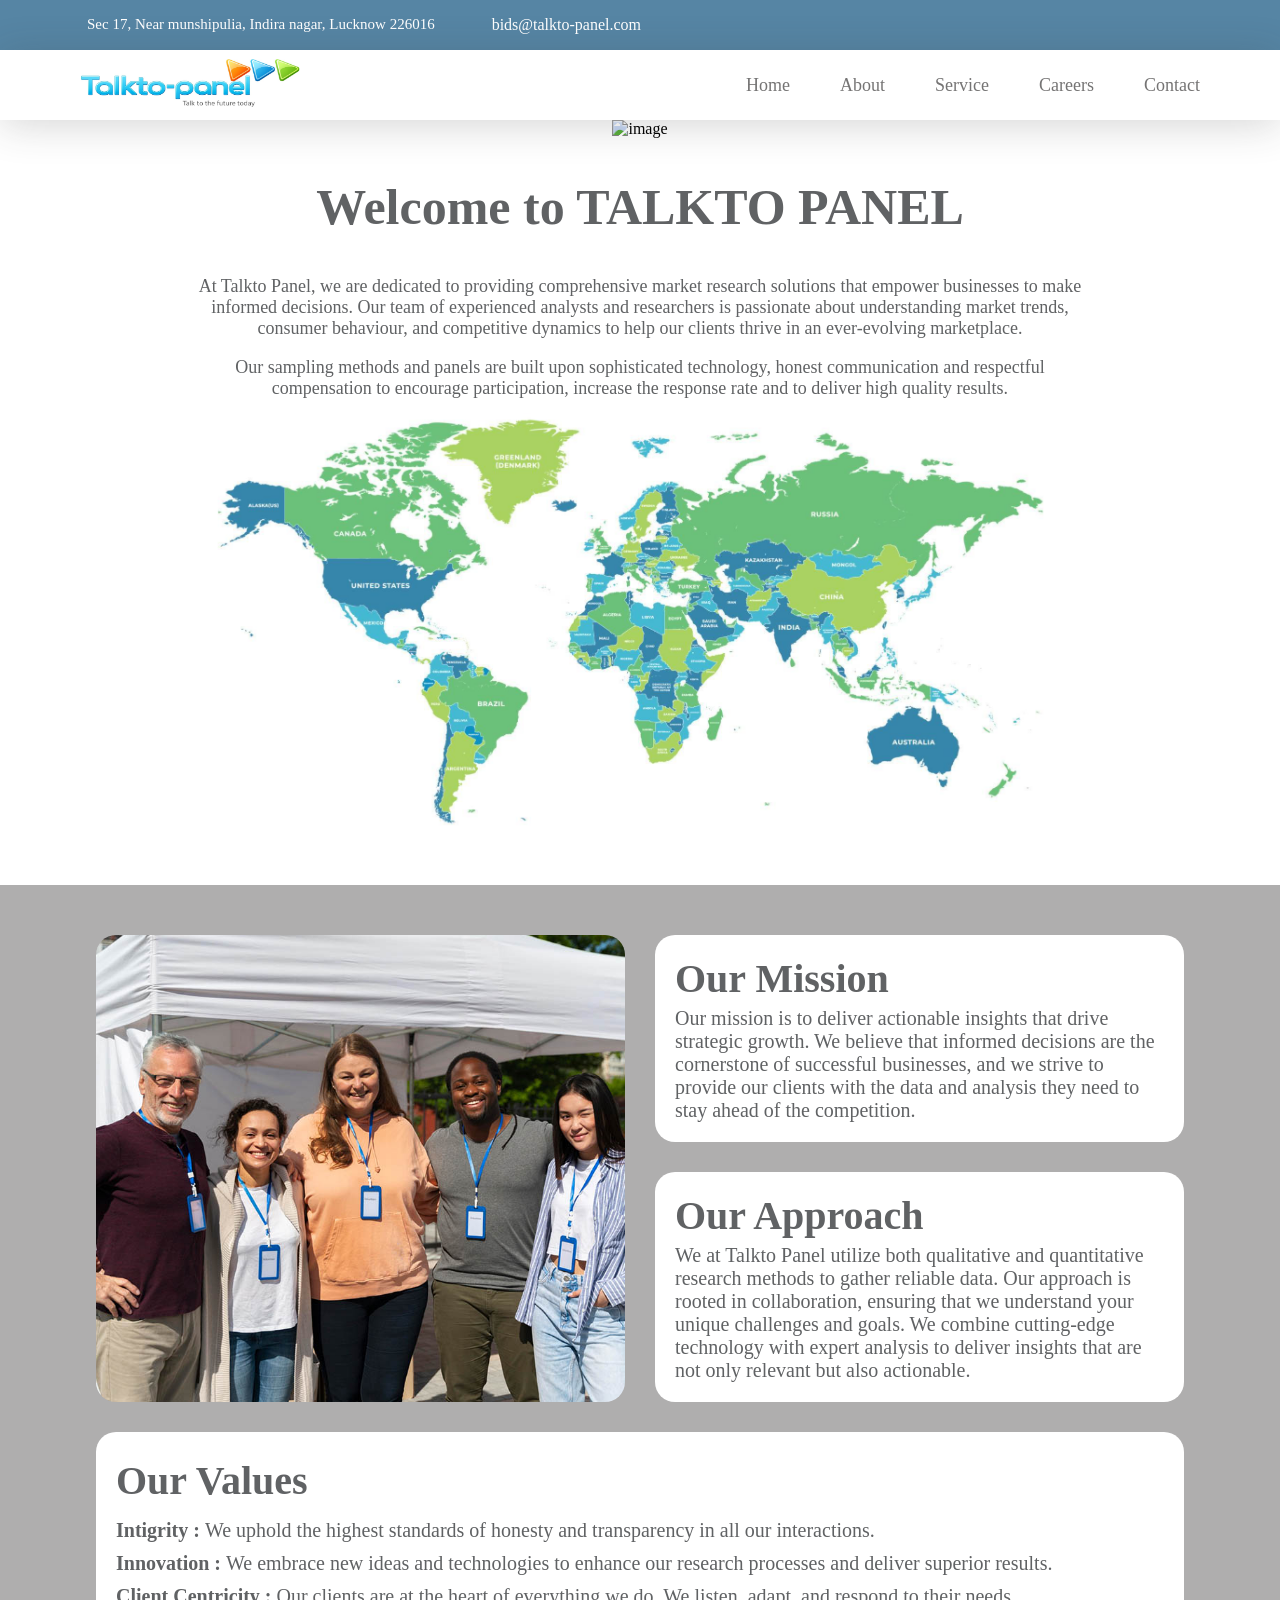
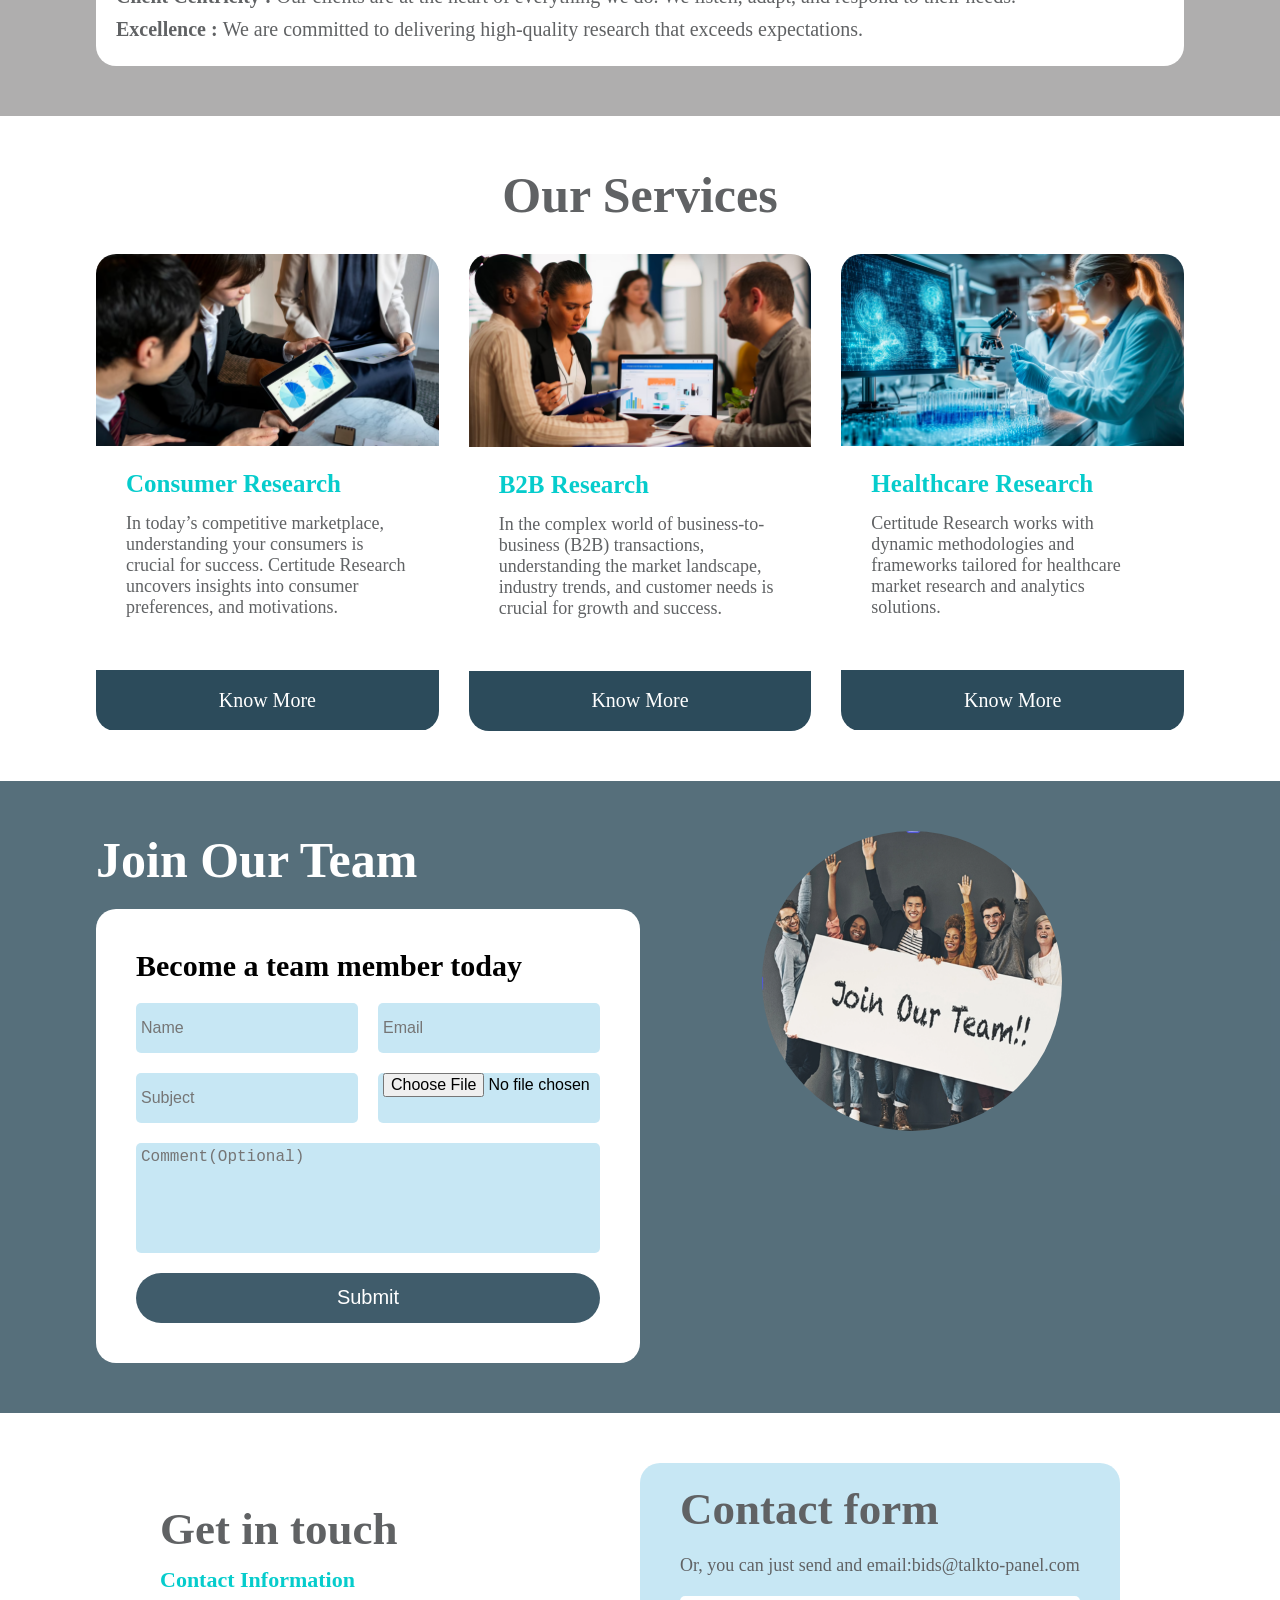
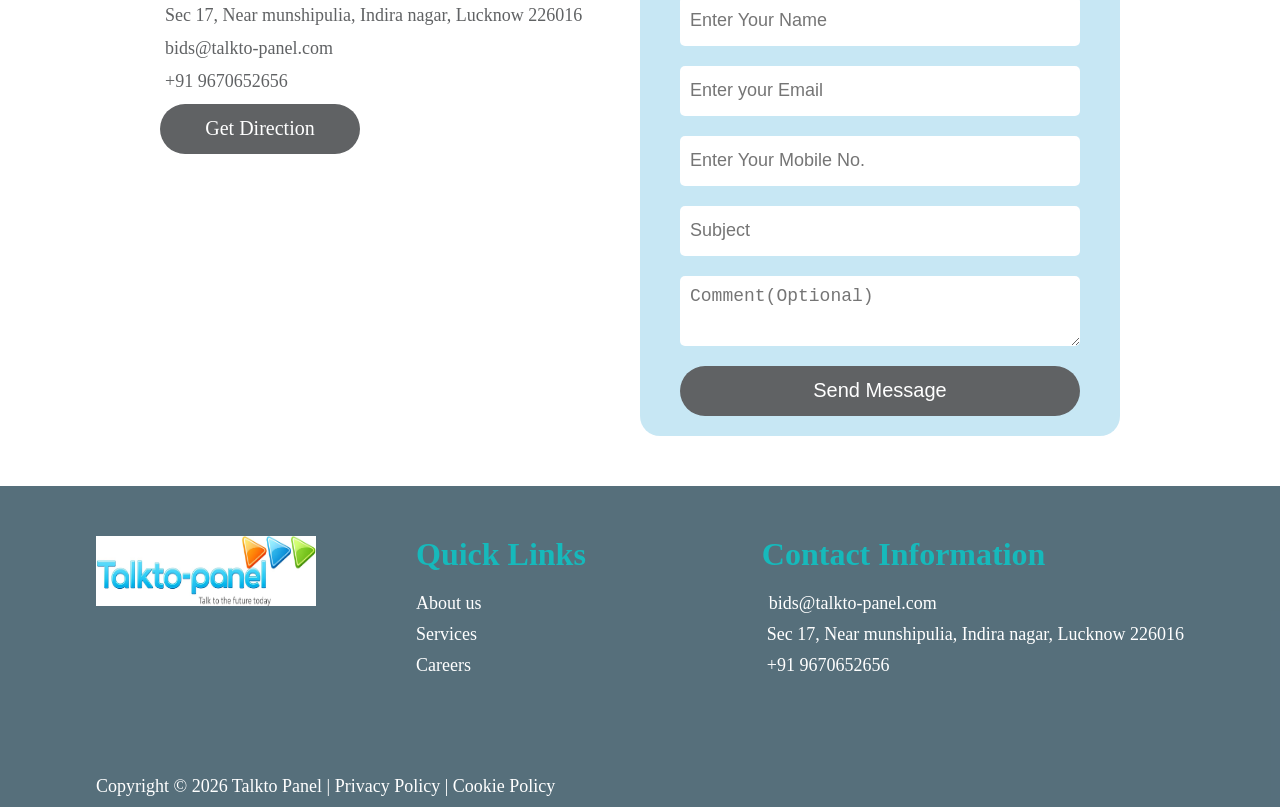
==== index.html @ fb5610f5 "add all files and folders" ====
<!DOCTYPE html>
<html lang="en">
<head>
    <meta charset="UTF-8">
    <meta name="viewport" content="width=device-width, initial-scale=1.0">
    <title>Talkto Panel</title>
    <link rel="icon" type="png" href="logo/title-logo.png">
    <link rel="stylesheet" href="style.css">
</head>
<body>
    <!-- header section -->
    <header>
        <div class="row">
            <div class="details">
                <div class="location">
                    <a href="#" class="icon"><ion-icon name="location-outline"></ion-icon></a>
                    <p>Sec 17, Near munshipulia, Indira nagar, Lucknow 226016</p>
                </div>

                <div class="email">
                    <a href="mailto:bids@talkto-panel.com" class="icon"><ion-icon name="mail-outline"></ion-icon></a>
                    <p><a href="mailto:bids@talkto-panel.com">bids@talkto-panel.com</a></p>
                </div>
            </div>
            
            <div class="social-media-links">
                <!-- <a href="#" class="linkdin">
                    <img src="logo/linkedIn-icon.png" target="_blank" alt="linkdin">
                </a>

                <a href="#" class="instagram">
                    <img src="logo/instagram-icon.png" target="_blank" alt="instagram">
                </a>

                <a href="#" class="twitter">
                    <img src="" alt="">
                </a>

                <a href="#" class="facebook">
                    <img src="" alt="">
                </a> -->
            </div>
        </div>
    </header>

    <!-- navbar section -->
    <nav>
        <div id="navbar">
            <div id="navbar-logo">
                <img src="logo/talkto-panel-logo.png" alt="Talkto Panel">
                <span id="navbar-open-icon" onclick="openSidebar()"><ion-icon name="menu-outline"></ion-icon></span>
                <span id="navbar-close-icon" onclick="closeSidebar()"><ion-icon name="close-outline"></ion-icon></span>
            </div>

            <div id="navbar-buttons">
                <ul id="all-buttons">
                    <li><a href="#" onclick="goToSection(event, 'section1', 'home')">Home</a></li>
                    <li><a href="#" onclick="goToSection(event, 'section2', 'about')">About</a></li>
                    <li><a href="#" onclick="goToSection(event, 'section3', 'services')"">Service</a></li>
                    <li><a href="#" onclick="goToSection(event, 'section4', 'careers')">Careers</a></li>
                    <li><a href="#" onclick="goToSection(event, 'section5', 'contact')">Contact</a></li>
                </ul>
            </div>
        </div>
    </nav>

    <main>
        <section id="section1">
            <div id="home-image">
                <img src="images/home-image.png" alt="image">
            </div>

            <div id="container">
                <div id="home-details">
                    <h1>Welcome to TALKTO PANEL</h1>
                    <p>
                        At Talkto Panel, we are dedicated to providing comprehensive market research solutions that empower businesses to make 
                        informed decisions. Our team of experienced analysts and researchers is passionate about understanding market trends, consumer 
                        behaviour, and competitive dynamics to help our clients thrive in an ever-evolving marketplace.
                    </p>
                    <br>
                    <p>
                        Our sampling methods and panels are built upon sophisticated technology, honest communication and respectful compensation to 
                        encourage participation, increase the response rate and to deliver high quality results.
                    </p>
                </div>

                <div id="home-map">
                    <img src="images/map-image.png" alt="map" style="width: 100%">
                </div>
            </div>
        </section>

        <section id="section2">
            <div id="about">
                <div id="container">
                    <div id="image-box">
                        <img src="images/about-image.png" alt="image" style="width: 100%;">
                    </div>
                    
                    <div id="sub-container">
                        <div id="our-mission">
                            <h1>Our Mission</h1>
                            <p>
                                Our mission is to deliver actionable insights that drive strategic growth. We believe that informed decisions 
                                are the cornerstone of successful businesses, and we strive to provide our clients with the data and analysis 
                                they need to stay ahead of the competition.
                            </p>
                        </div>
                           
                        <div id="our-approach">
                            <h1>Our Approach</h1>
                            <p>
                                We at Talkto Panel utilize both qualitative and quantitative research methods to gather reliable data. 
                                Our approach is rooted in collaboration, ensuring that we understand your unique challenges and goals. We 
                                combine cutting-edge technology with expert analysis to deliver insights that are not only relevant but 
                                also actionable.
                            </p>
                        </div>
                    </div>
                </div>

                <div id="our-values">
                    <h1>Our Values</h1>

                    <p><b>Intigrity : </b>We uphold the highest standards of honesty and transparency in all our interactions.</p>

                    <p><b>Innovation : </b>We embrace new ideas and technologies to enhance our research processes and deliver superior results.</p>

                    <p><b>Client Centricity : </b>Our clients are at the heart of everything we do. We listen, adapt, and respond to their needs.</p>

                    <p><b>Excellence : </b>We are committed to delivering high-quality research that exceeds expectations.</p>
                </div>
            </div>
        </section>

        <section id="section3">
            <div id="services">
                <h1>Our Services</h1>
                <div id="container">
                    <div id="sub-container">
                        <img src="images/consumer-research-image.png" alt="image">

                        <div id="details">
                            <h2>Consumer Research</h2>
                            <p>
                                In today’s competitive marketplace, understanding your consumers is crucial for success.
                                Certitude Research uncovers insights into consumer preferences, and motivations.
                            </p>
                        </div>

                        <a href="consumer-research/" id="know-more-button">Know More</a>
                    </div>

                    <div id="sub-container">
                        <img src="images/b2b-research-image.png" alt="image">

                        <div id="details">
                            <h2>B2B Research</h2>
                            <p>
                                In the complex world of business-to-business (B2B) transactions, understanding the market landscape, 
                                industry trends, and customer needs is crucial for growth and success.
                            </p>
                        </div>

                        <a href="b2b-research/" id="know-more-button">Know More</a>
                    </div>

                    <div id="sub-container">
                        <img src="images/healthcare-research-image.png" alt="image">

                        <div id="details">
                            <h2>Healthcare Research</h2>
                            <p>
                                Certitude Research works with dynamic methodologies and frameworks tailored 
                                for healthcare market research and analytics solutions.
                            </p>
                        </div>

                        <a href="healthcare-research/" id="know-more-button">Know More</a>
                    </div>
                </div>
            </div>
        </section>

        <section id="section4">
            <div id="container">
                <div id="career-form">
                    <h1>Join Our Team</h1>
                    <form action="https://api.web3forms.com/submit" method="post">
                        <h2>Become a team member today</h2>
                        <input type="hidden" name="access_key" value="f98e596a-7eab-4360-96f9-9d79db899c60">
                        <div id="input-box">
                            <input type="text" placeholder="Name" name="name" maxlength="25" required>
                            <input type="email" placeholder="Email" name="email" required>
                        </div>
                        <div id="input-box">
                            <input type="text" placeholder="Subject" name="Subject" required>
                            <input type="file" placeholder="Upload Your CV" name="CV" required>
                        </div>
                        <textarea name="Comment" id="Comment" placeholder="Comment(Optional)" maxlength="400"></textarea>

                        <button id="career-submit-btn" type="submit">
                            Submit
                        </button>
                    </form>
                </div>

                <div id="career-image">
                    <img src="images/join-our-team-image.png" alt="Join Our Team">
                </div>
            </div>
        </section>

        <section id="section5">
            <div id="container">
                <div id="contact-details">
                    <h1>Get in touch</h1>
                    <h2>Contact Information</h2>

                    <div class="location">
                        <a href="#" class="icon"><ion-icon name="location-outline"></ion-icon></a>
                        <p>Sec 17, Near munshipulia, Indira nagar, Lucknow 226016</p>
                    </div>

                    <div class="email">
                        <a href="mailto:bids@talkto-panel.com" class="icon"><ion-icon name="mail-outline"></ion-icon></a>
                        <p><a href="mailto:bids@talkto-panel.com">bids@talkto-panel.com</a></p>
                    </div>

                    <div class="phone">
                        <a href=""><ion-icon name="call-outline"></ion-icon></a>
                        <p>+91 9670652656</p>
                    </div>

                    <div id="contact-details-btn">
                        <a href="#" onclick="goToSection(event, 'section1', 'home')">Get Direction</a>
                    </div>
                </div>

                <div id="contact-form">
                    <form action="https://api.web3forms.com/submit" method="post">
                        <h1>Contact form</h1>
                        <p>Or, you can just send and email:bids@talkto-panel.com</p>
                        <input type="hidden" name="access_key" value="5102b8db-2193-48bc-b3b5-5d798790c7b1">
                        <input type="text" placeholder="Enter Your Name" name="Name" max="25" required>
                        <input type="email" placeholder="Enter your Email" name="Email" required>
                        <input type="tel" placeholder="Enter Your Mobile No." name="Phone No." minlength="10" maxlength="10" required>
                        <input type="text" placeholder="Subject" name="Subject" max="40" required>
                        <textarea name="Comment" id="#comment" placeholder="Comment(Optional)" maxlength="250"></textarea>
                        <button id="contact-form-btn" type="submit">
                            Send Message
                        </button>
                    </form>
                </div>
            </div>
        </section>
    </main>

    <footer>
        <div id="container">
            <div id="footer-details">
                <div id="logo-links">
                    <img src="logo/talkto-panel-logo.png" alt="Talkto Panel">

                    <div class="links">
                        <h1>Quick Links</h1>
                        <a href="#" onclick="goToSection(event, 'section2', 'about')">About us</a>
                        <a href="#" onclick="goToSection(event, 'section3', 'services')">Services</a>
                        <a href="#" onclick="goToSection(event, 'section4', 'careers')">Careers</a>
                    </div>
                </div>

                <div id="contact-info">
                    <h1>Contact Information</h1>

                    <div class="email">
                        <a href="mailto:bids@talkto-panel.com" class="icon"><ion-icon name="mail-outline"></ion-icon></a>
                        <p><a href="mailto:bids@talkto-panel.com">bids@talkto-panel.com</a></p>
                    </div>

                    <div class="location">
                        <a href="#" class="icon"><ion-icon name="location-outline"></ion-icon></a>
                        <p>Sec 17, Near munshipulia, Indira nagar, Lucknow 226016</p>
                    </div>

                    <div class="phone">
                        <a href="#"><ion-icon name="call-outline"></ion-icon></a>
                        <p>+91 9670652656</p>
                    </div>
                </div>
            </div>

            <div id="footer-bottom">
                <p>Copyright © 2026 Talkto Panel | Privacy Policy | Cookie Policy</p>
                
                <div class="social-media-links">
                    <!-- <a href="#" target="_blank" class="linkdin">
                        <img src="logo/linkedIn-icon.png" alt="linkdin">
                    </a>

                    <a href="#" target="_blank" class="instagram">
                        <img src="logo/instagram-icon.png" alt="instagram">
                    </a>

                    <a href="#" class="twitter">
                        <img src="" alt="">
                    </a>

                    <a href="#" class="facebook">
                        <img src="" alt="">
                    </a> -->
                </div>
            </div>
        </div>
    </footer>

    <script src="script.js"></script>
    <script type="module" src="https://unpkg.com/ionicons@7.1.0/dist/ionicons/ionicons.esm.js"></script>
    <script nomodule src="https://unpkg.com/ionicons@7.1.0/dist/ionicons/ionicons.js"></script>
</body>
</html>
---- style.css ----
*{
    padding: 0;
    margin: 0;
    text-decoration: none;
}

body{
    width: 100%;
    min-height: 100vh;
}

html{
    scroll-behavior: smooth;
}

/* header section -----------> */
header{
    width: 100%;
    background: rgb(86, 133, 164);
    color: white;
    font-size: 15px;
}

header .row{
    min-height: 50px;
    display: flex;
    flex-direction: row;
    align-items: center;
    justify-content: space-between;
    padding: 0px 80px;
}

header .row .details{
    display: flex;
    flex-direction: row;
    gap: 50px;
}

header .row .details .email a:hover{
    color: rgb(33, 23, 23);
    font-weight: 1000;
}

header .row .details .location, .email{
    display:flex;
    flex-direction: row;
    gap: 7px;
}

header .row .details .location a{
    color: white;
    display: flex;
    align-items: center;
    font-size: 16px;
}

header .row .details .email a{
    color: white;
    display: flex;
    align-items: center;
    font-size: 16px;
}


header .row .social-media-links{
    display:flex;
    flex-direction: row;
    gap: 10px;
}

header .row .social-media-links a img{
    width: 30px;
}

header .row .social-media-links a img:hover{
    width: 32px;
}

/* nav section ------------> */
nav{
    width: 100%;
    background: white;
    color: balck;
    font-size: 15px;
    position: sticky;
    top: 0px;
    box-shadow: 0px 5px 40px rgba(51, 51, 51, 0.2);
    z-index: 1000;
}

nav #navbar{
    height: 70px;
    display: flex;
    flex-direction: row;
    align-items: center;
    justify-content: space-between;
    padding: 0px 80px;
    overflow: hidden;
    transition: 0.4s ease;
}

nav #navbar #navbar-logo img{
    width: 220px;
}

nav #navbar #navbar-logo span{
    display: none;
}

nav #navbar-buttons #all-buttons{
    display: flex;
    flex-direction: row;
    list-style: none;
    gap: 50px;
}

nav #navbar-buttons #all-buttons li a{
    color: rgb(117, 116, 116);
    font-size: 18px;
    font-weight: 500;
}

nav #navbar-buttons #all-buttons li a:hover{
    color: rgb(46, 90, 119);
    font-weight: 1000;
}


/* home section ----------->  */
main #section1 #home-image img{
    width: 100%;
    height: 100vh;
    object-fit: cover;
}

main #section1 #container{
    width: 70%;
    margin: 40px 0;
}

main #section1{
    display: flex;
    flex-direction: column;
    align-items: center;
    justify-content: center;
    scroll-margin-top: 1000px;
}

main #section1 #container #home-details h1,
main #section1 #container #home-details p {
    text-align: center;
    color: rgba(96, 98, 100, 1);
}


main #section1 #container #home-details h1{
    font-size: 50px;
    padding-bottom: 40px;
}

main #section1 #container #home-details p{
    font-size: 18px;
}


/* about section --------------> */
main #section2{
    width: 100%;
    display: flex;
    align-items: center;
    justify-content: center;
    background: rgb(175, 174, 174);
    scroll-margin-top: 100px;
}

main #section2 #about{
    width: 85%;
    display:flex;
    flex-direction: column;
    gap: 30px;
    color: rgba(96, 98, 100, 1);
    margin: 50px 0px;
}

main #section2 #about #container{
    display: flex;
    flex-direction: row;
    width: 100%;
    gap: 30px;
    /* background: green; */
}

main #section2 #about #container #image-box{
    width: 50%;
}

main #section2 #about #container img{
    height: 100%;
    object-fit: cover;
    border-radius: 20px;
}

main #section2 #about #container #sub-container{
    width: 50%;
    display: flex;
    flex-direction: column;
    gap: 30px;
}

main #section2 #about #container #sub-container #our-mission,
main #section2 #about #container #sub-container #our-approach{
    background :white;
    height: 50%;
    border-radius: 20px;
    display: flex;
    flex-direction: column;
    justify-content: center;
    padding: 20px;
}

main #section2 #about #container #sub-container #our-mission h1,
main #section2 #about #container #sub-container #our-approach h1{
    font-size: 40px;
    padding-bottom: 5px;
}

main #section2 #about #container #sub-container #our-mission p,
main #section2 #about #container #sub-container #our-approach p{
    font-size: 20px;
}

main #section2 #about #our-values{
    background: white;
    border-radius: 20px;
    padding: 25px 20px;
    display:flex;
    flex-direction: column;
    gap: 10px;
}

main #section2 #about #our-values h1{
    font-size: 40px;
    padding-bottom: 5px;
}

main #section2 #about #our-values p{
    font-size: 20px;
}

/* service section ----------> */
main #section3{
    width: 100%;
    display: flex;
    align-items: center;
    color: rgba(96, 98, 100, 1);
    padding: 50px 0px;
    scroll-margin-top: 100px;
}

main #section3 #services{
    display: flex;
    flex-direction: column;
    align-items: center;
}

main #section3 #services h1{
    font-size: 50px;
    padding-bottom: 30px;
}

main #section3 #services #container{
    width: 85%;
    display: flex;
    flex-direction: row;
    gap: 30px;

}

main #section3 #services #container #sub-container img{
    width: 100%;
}

main #section3 #services #container #sub-container{
    min-height: 400px;
    border: none;
    border-radius: 20px;
    overflow: hidden;
}

main #section3 #services #container #sub-container #details{
    height: 200px;
    display: flex;
    flex-direction: column;
    padding: 20px 30px 0px 30px;
}

main #section3 #services #container #sub-container #details h2{
    color: rgb(6, 204, 204);
    font-size: 25px;
    padding-bottom: 15px;
}

main #section3 #services #container #sub-container #details p{
    font-size: 18px;
    font-weight: 300;
}

main #section3 #services #container #sub-container #know-more-button{
    background: rgb(44, 75, 91);
    height: 60px;
    display: flex;
    align-items: center;
    justify-content: center;
    color: white;
    font-size: 20px;
    font-weight: 400;
}

main #section3 #services #container #sub-container #know-more-button a{
    color: white;
    font-size: 20px;
    font-weight: 400;
}

main #section3 #services #container #sub-container #know-more-button:hover{
    background: rgb(6, 204, 204);
}

main #section3 #services #container #sub-container:hover{
    box-shadow: 0px 0px 30px rgba(28, 28, 28, 0.2);
}

/* careers section ------------> */
main #section4{
    width: 100%;
    background: rgba(44, 75, 91, 0.8);
    display: flex;
    justify-content: center;
    padding: 50px 0px;
    scroll-margin-top: 100px;
}

main #section4 #container{
    width: 85%;
    display:flex;
    flex-direction: row;
}

main #section4 #container #career-form{
    width: 50%;
}

main #section4 #container #career-form h1{
    font-size: 50px;
    color: white;
    padding-bottom: 20px;
}

main #section4 #container #career-image{
    width: 50%;
    display: flex;
    justify-content: center;
}

main #section4 #container #career-image img{
    width: 300px;
    height: 300px;
    border-radius: 50%;
}

main #section4 #container #career-form form{
    display: flex;
    flex-direction: column;
    background: white;
    padding: 40px;
    gap: 20px;
    border: none;
    border-radius: 20px;
}

main #section4 #container #career-form form h2{
    font-size: 30px;
}

main #section4 #container #career-form form input{
    width: 50%;
    height: 50px;
    border: none;
    border-radius: 5px;
    background: rgba(72, 174, 218, 0.3);
    padding: 0px 5px;
    font-size: 16px;
}

main #section4 #container #career-form form #input-box{
    display: flex;
    flex-direction: row;
    gap: 20px;
}

main #section4 #container #career-form form textarea{
    min-height: 100px;
    resize: none;
    background: rgba(72, 174, 218, 0.3);
    font-size: 16px;
    padding: 5px;
    border: none;
    border-radius: 5px;
}

main #section4 #container #career-form form #career-submit-btn{
    height: 50px;
    background: rgba(44, 75, 91, 0.9);
    color: white;
    border: none;
    border-radius: 40px;
    font-size: 20px;
    text-align: center;
}

main #section4 #container #career-form form #career-submit-btn:hover{
    background: rgba(6, 204, 204, 1);
}

/* contact section ------------> */
main #section5{
    width: 100%;
    display: flex;
    flex-direction: column;
    align-items: center;
    padding: 50px 0px;
    color: rgba(96, 98, 100, 1);
    scroll-margin-top: 100px;
}

main #section5 #container{
    width: 75%;
    display: flex;
    flex-direction: row;
}

main #section5 #container #contact-details{
    width: 50%;
    display: flex;
    flex-direction: column;
    gap: 12px;
    padding-top: 40px;
}

main #section5 #container #contact-form{
    width: 50%;
}

main #section5 #container #contact-form form{
    display: flex;
    flex-direction: column;
    padding: 20px 40px;
    background: rgba(72, 174, 218, 0.3);
    gap: 20px;
    border: none;
    border-radius: 20px;
}

main #section5 #container #contact-form form input{
    height: 50px;
    border: none;
    border-radius: 5px;
    padding: 0px 10px;
    font-size: 18px;
}

main #section5 #container h1{
    font-size: 45px;
}

main #section5 #container h2{
    font-size: 22px;
    color: rgba(6, 204, 204, 1);
}

main #section5 #container p{
    font-size: 18px;
}

main #section5 #container #contact-details .email,
main #section5 #container #contact-details .location,
main #section5 #container #contact-details .phone{
    display: flex;
    flex-direction: row;
    gap: 5px;
}

main #section5 #container #contact-details a{
    color: rgba(96, 98, 100, 1);
}

main #section5 #container #contact-details .email a:hover{
    color: rgba(6, 204, 204, 1);
}

main #section5 #container #contact-details #contact-details-btn{
    background: rgba(96, 98, 100, 1);
    width: 200px;
    height: 50px;
    border: none;
    border-radius: 100px;
}

main #section5 #container #contact-details #contact-details-btn a{
    width: 100%;
    height: 100%;
    color: white;
    display: flex;
    align-items: center;
    justify-content: center;
    font-size: 20px;
}

main #section5 #container #contact-details #contact-details-btn:hover{
    background: rgba(6, 204, 204, 1);
}

main #section5 #container #contact-form form textarea{
    min-height: 50px;
    max-height: 120px;
    border: none;
    border-radius: 5px;
    padding: 10px;
    font-size: 18px;
    resize: vertical;
}

main #section5 #container #contact-form form #contact-form-btn{
    height: 50px;
    font-size: 20px;
    background: rgba(96, 98, 100, 1);
    color: white;
    border: none;
    border-radius: 100px;
}

main #section5 #container #contact-form form #contact-form-btn:hover{
    background: rgba(6, 204, 204, 1);
}

/* footer section -----------> */
footer{
    width: 100%;
    max-height: 100vh;
    background: rgba(44, 75, 91, 0.8);
    display: flex;
    justify-content: center;
}

footer #container{
    width: 85%;
    display: flex;
    flex-direction: column;
    justify-content: space-between;
    padding: 50px 0px 10px 0px;
}

footer #container #footer-details{
    display: flex;
    flex-direction: row;
    justify-content: space-between;
    padding-bottom: 100px;
}

footer #container #footer-details #logo-links{
    width: 50%;
    display: flex;
    flex-direction: row;
    gap: 100px;
}

footer #container #footer-details #logo-links .links{
    display: flex;
    flex-direction: column;
    gap: 10px;
}

footer #container #footer-details #logo-links img{
    width: 220px;
    height: 70px;
}

footer #container #footer-details #logo-links .links h1{
    padding-bottom: 10px;
    color: rgba(6, 204, 204, 0.8);
    font-weight: 600;
}

footer #container #footer-details #logo-links .links a{
    color: white;
    font-size: 18px;
}

footer #container #footer-details #logo-links .links a:hover{
    color: rgba(6, 204, 204, 0.8);
}

footer #container #footer-details #contact-info{
    display: flex;
    flex-direction: column;
    gap: 10px;
}

footer #container #footer-details #contact-info h1{
    color: rgba(6, 204, 204, 0.8);
    font-weight: 600;
    padding-bottom: 10px;
}

footer #container #footer-details #contact-info .location,
footer #container #footer-details #contact-info .phone{
    display: flex;
    flex-direction: row;
    gap: 5px;
}

footer #container #footer-details #contact-info .email a:hover{
    color: rgba(6, 204, 204, 0.8);
}

footer #container #footer-details #contact-info a,
footer #container #footer-details #contact-info p{
    color: white;
    font-size: 18px;
}

footer #container #footer-bottom{
    display: flex;
    flex-direction: row;
    justify-content: space-between;
}

footer #container #footer-bottom p{
    color: white;
    font-size: 18px;
    font-weight: 400;
}

footer #container #footer-bottom .social-media-links{
    display: flex;
    flex-direction: row;
    gap: 10px;
}

footer #container #footer-bottom .social-media-links a img{
    width: 30px;
}

footer #container #footer-bottom .social-media-links a img:hover{
    width: 32px;
}


/* Extra Large Devices (Desktops) */
@media(max-width: 1200px) {
    main #section5 #container{
        width: 85%;
    }

    footer #container #footer-details #logo-links{
        display: flex;
        flex-direction: column;
        gap: 30px;
    }

    footer #container #footer-details #contact-info{
        justify-content: center;
    }
}

@media(max-width: 1100px) {
    main #section2 #about #container{
        display: flex;
        flex-direction: column;
    }

    main #section2 #about #container #image-box,
    main #section2 #about #container #sub-container{
        width: 100%;
    }

    main #section2 #about{
        width: 75%;
    }

    main #section2 #about #container #sub-container #our-mission h1,
    main #section2 #about #container #sub-container #our-approach h1,
    main #section2 #about #our-values h1{
        font-size: 40px;
    }

    main #section3 #services #container{
        display: flex;
        flex-direction: column;
        width: 65%;
    }

    main #section3 #services #container #sub-container #details h2{
        font-size: 40px;
    }

    main #section3 #services #container #sub-container #details p{
        font-size: 22px;
    }

    main #section4 #container{
        display: flex;
        flex-direction: column;
        gap: 40px;
        width: 65%;
    }

    main #section4 #container #career-form{
        width: 100%;
    }

    main #section5 #container{
        display: flex;
        flex-direction: column;
        gap: 40px;
        width: 65%;
    }

    main #section5 #container #contact-form,
    main #section5 #container #contact-details{
        width: 100%;
    }
}

/* Large Devices (small Laptop) */
@media(max-width: 992px) {
    header .row .details{
        display: flex;
        flex-direction: column;
        gap: 5px;
        padding: 15px 0px;
    }

    nav #navbar{
        display: flex;
        flex-direction: column;
        align-items: flex-start;
        gap: 10px;
        padding: 10px 80px 50px 80px;
        height: 20px;
    }

    nav #navbar #navbar-buttons{
        width: 100%;
    }

    nav #navbar #navbar-buttons #all-buttons{
        display: flex;
        flex-direction: column;
        gap: 15px;
        font-size: 30px;
    }

    nav #navbar #navbar-logo{
        width: 100%;
        display: flex;
        flex-direction: row;
        justify-content: space-between;
    }

    nav #navbar #navbar-logo span{
        display: block;
        font-size: 40px;
        padding-top: 10px;
    }

    nav #navbar #navbar-logo #navbar-close-icon{
        display: none;
    }

    nav #navbar #navbar-logo #navbar-open-icon:hover{
        color: rgba(46, 90, 119, 1);
    }

    nav #navbar #navbar-logo #navbar-close-icon:hover{
        color: rgb(185, 29, 29);
    }

    main #section1 #home-image img{
        height: 80vh;
    }
}


/* mediam Devices */
@media(max-width: 800px) {
    header .row .social-media-links{
        display: none;
    }

    main #section1 #home-image img{
        height: 60vh;
    }

    main #section4 #container #career-form form #input-box{
        display: flex;
        flex-direction: column;
    }

    main #section4 #container #career-form form #input-box input{
        width: 98%;
    }

    main #section4 #container #career-image img{
        width: 250px;
        height: 250px;
        margin-left: 50px;
    }

    footer #container #footer-details{
        display: flex;
        flex-direction: column;
        gap: 40px;
    }

    footer #container #footer-bottom{
        display: flex;
        flex-direction: column;
        gap: 15px;
    }

    footer #container #footer-bottom .social-media-links{
        display: flex;
        flex-direction: row;
        justify-content: flex-end;
    }
}

@media(max-width: 660px) {
    header .row{
        padding-left: 20px;
    }

    nav #navbar{
        padding-left: 20px;
        padding-right: 20px;
    }

    main #section1 #home-image img{
        height: 50vh;
    }

    main #section1 #container{
        width: 85%;
    }

    main #section2 #about{
        width: 90%;
    }

    main #section3 #services #container{
        width: 90%;
    }

    main #section4 #container{
        width: 90%;
    }

    main #section5 #container{
        width: 90%;
    }
}

/* small devices (Large phone) */
@media(max-width: 576px) {
    main #section1 #container #home-details h1{
        font-size: 40px;
        padding-bottom: 30px;
    }

    main #section1 #container #home-details p{
        font-size: 15px;
    }

    main #section2 #about #container #sub-container #our-mission h1,
    main #section2 #about #container #sub-container #our-approach h1,
    main #section2 #about #our-values h1{
        font-size: 30px;
    }

    main #section2 #about #container #sub-container #our-mission p,
    main #section2 #about #container #sub-container #our-approach p,
    main #section2 #about #our-values p{
        font-size: 18px;
    }

    main #section3 #services h1{
        font-size: 40px;
    }

    main #section3 #services #container #sub-container #details h2{
        font-size: 30px;
    }

    main #section3 #services #container #sub-container #details p{
        font-size: 20px;
    }

    main #section4 #container #career-form h1{
        font-size: 40px;
    }

    main #section4 #container #career-form form h2{
        font-size: 25px;
        font-weight: 500;
    }

    main #section4 #container #career-image img{
        width: 220px;
        height: 220px;
    }

    main #section5 #container h1{
        font-size: 35px;
    }

    footer #container #footer-details #logo-links img{
        width: 190px;
        height: 60px;
    }

    footer #container #footer-details #logo-links{
        gap: 20px;
    }

    footer #container #footer-details #logo-links .links{
        gap:5px;
    }

    footer #container #footer-details h1{
        font-size: 28px;
    }

    footer #container #footer-details #contact-info{
        gap: 5px;
    }

    footer #container #footer-details{
        padding-bottom: 50px;
    }

    footer #container #footer-bottom p{
    font-size: 15px;
    }
}


/* extra small devices (phones) */
@media(max-width: 480px) {
    header .row .details a,
    header .row .details p,
    header .row .details .email p a{
        font-size: 12px;
    }

    nav #navbar #navbar-logo img{
        width: 180px;
        height: 55px;
    }

    main #section1 #container #home-details h1{
        font-size: 30px;
        padding-bottom: 20px;
    }

    main #section1 #container #home-details p{
        font-size: 15px;
    }

    main #section2 #about #container #sub-container #our-mission h1,
    main #section2 #about #container #sub-container #our-approach h1,
    main #section2 #about #our-values h1{
        font-size: 25px;
    }

    main #section2 #about #container #sub-container #our-mission p,
    main #section2 #about #container #sub-container #our-approach p,
    main #section2 #about #our-values p{
        font-size: 15px;
    }
    
    main #section3 #services h1{
        font-size: 35px;
    }

    main #section3 #services #container #sub-container #details h2{
        font-size: 25px;
    }

    main #section3 #services #container #sub-container #details p{
        font-size: 15px;
    }

    main #section4 #container #career-form h1{
        font-size: 35px;
    }

    main #section4 #container #career-form form h2{
        font-size: 20px;
    }
    
    main #section4 #container #career-form form{
        gap: 15px;
        padding: 20px;
    }

    main #section4 #container #career-form form #input-box{
        gap: 15px;
    }

    main #section4 #container #career-image img{
        width: 200px;
        height: 200px;
    }

    main #section5 #container h1{
        font-size: 30px;
    }

    main #section5 #container #contact-form form{
        gap: 10px;
        padding: 20px;
    }

    footer #container{
        width: 90%;
    }

    footer #container #footer-details #logo-links img{
        width: 170px;
        height: 55px;
    }

    footer #container #footer-details #logo-links{
        gap: 20px;
    }

    footer #container #footer-details #logo-links .links{
        gap:5px;
    }

    footer #container #footer-details h1{
        font-size: 25px;
    }

    footer #container #footer-details #contact-info{
        gap: 5px;
    }

    footer #container #footer-details{
        padding-bottom: 50px;
    }
}


@media(max-width: 350px) {
    main #section4 #container #career-image img{
        width: 170px;
        height: 170px;
    }

    main #section4 #container #career-form h1{
        font-size: 30px;
    }

    main #section4 #container #career-form form h2{
        font-size: 17px;
    }
}
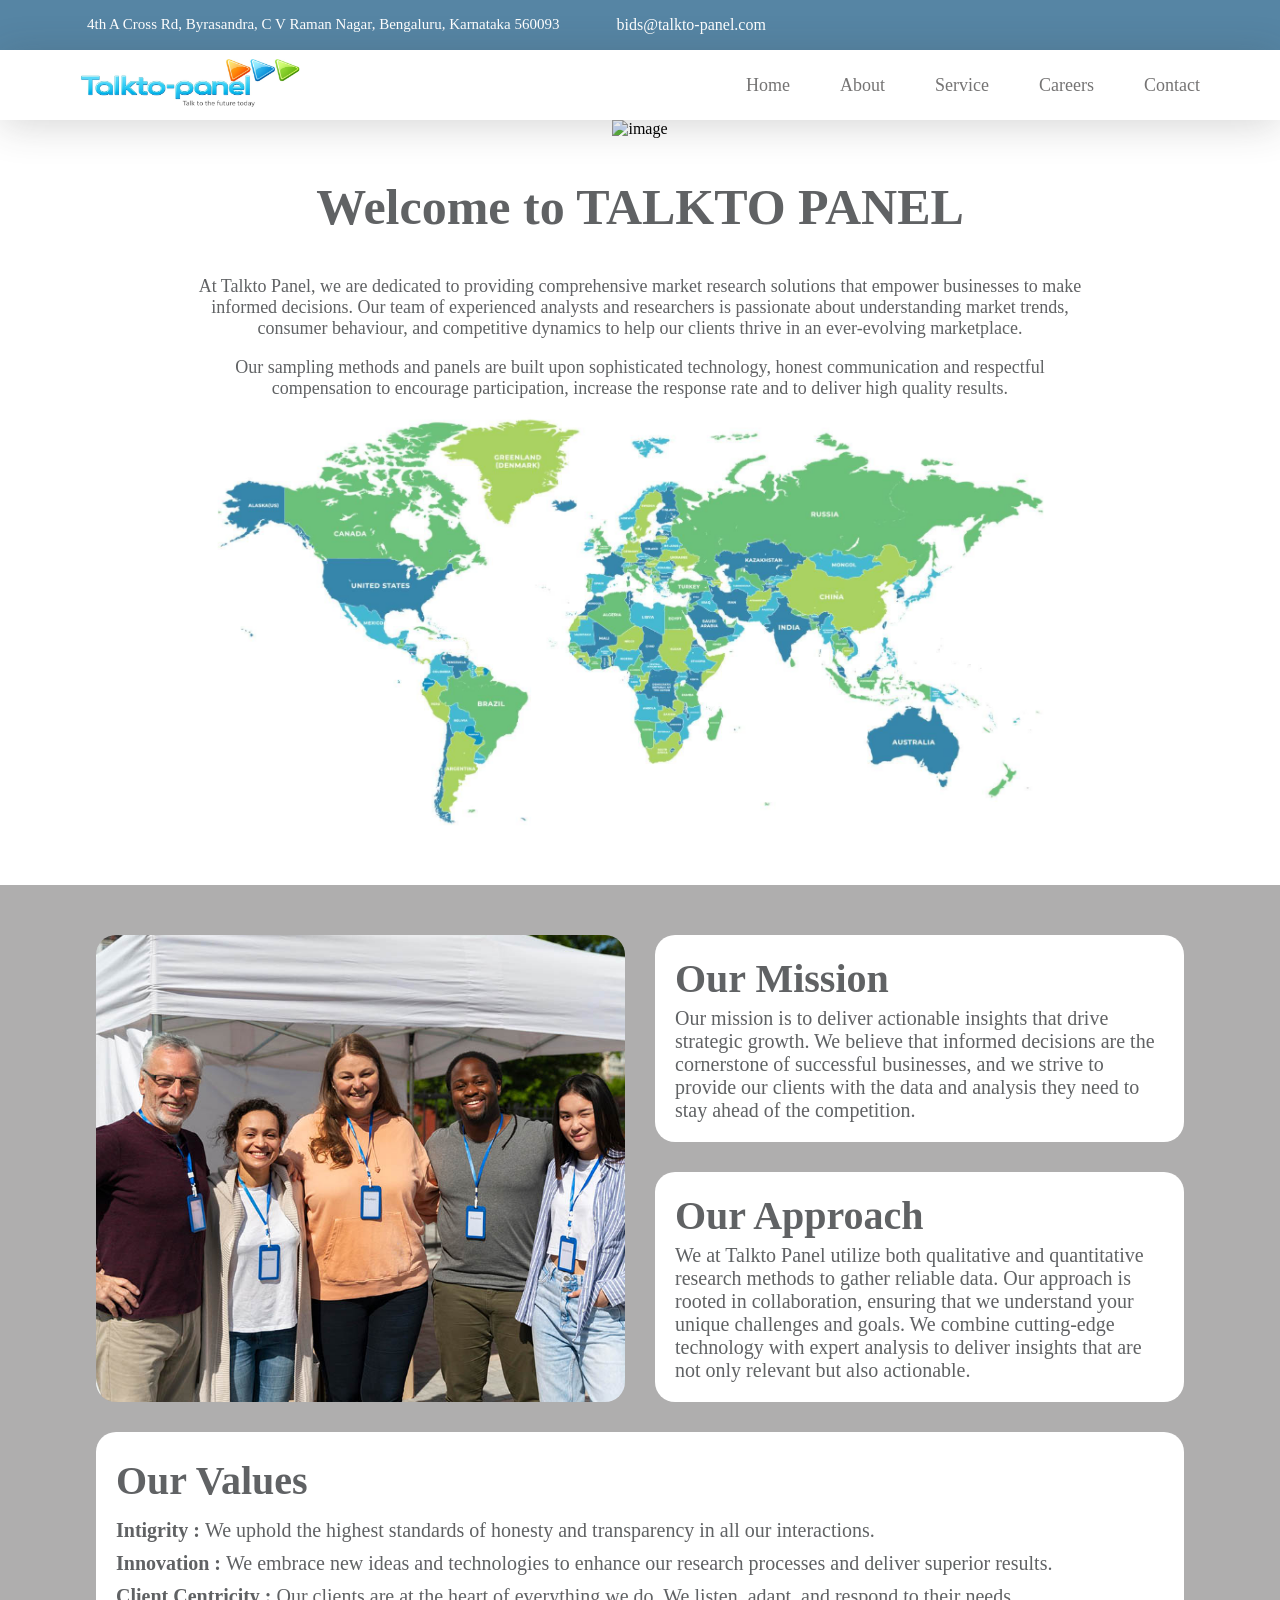
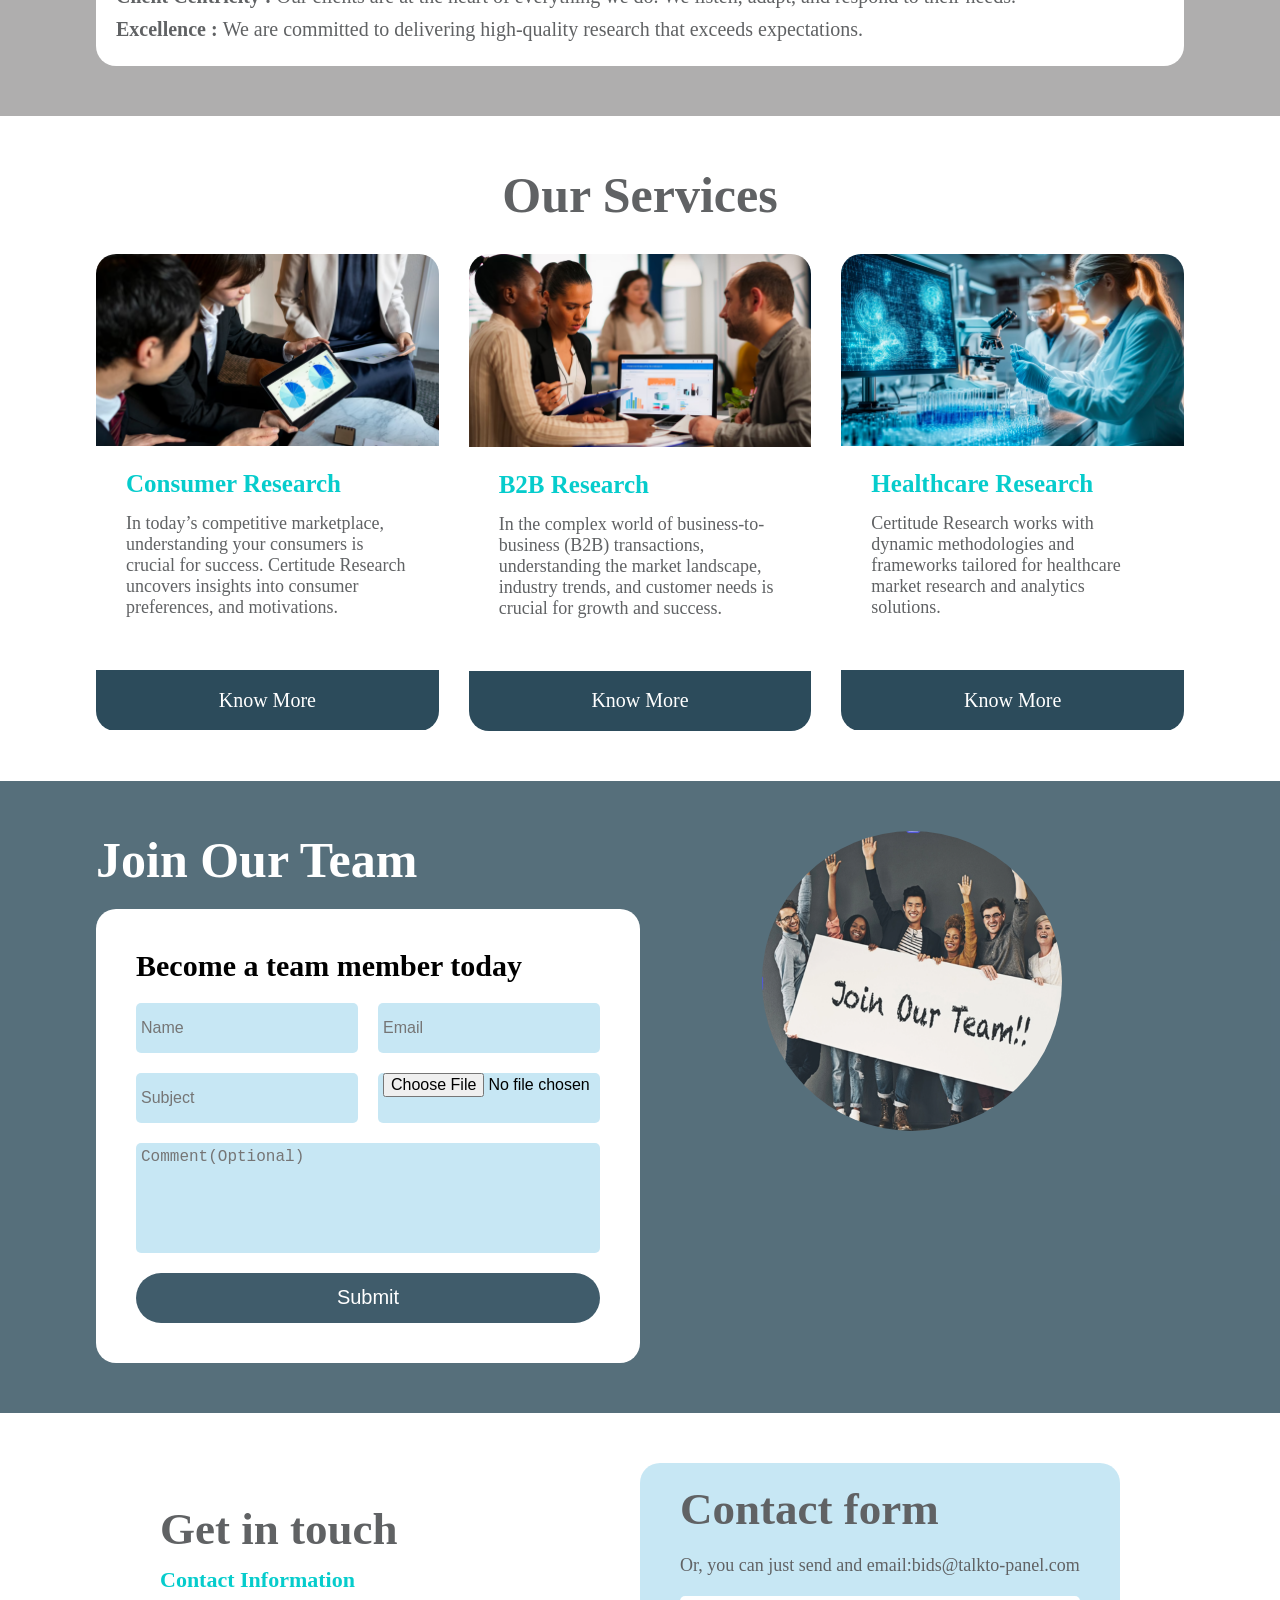
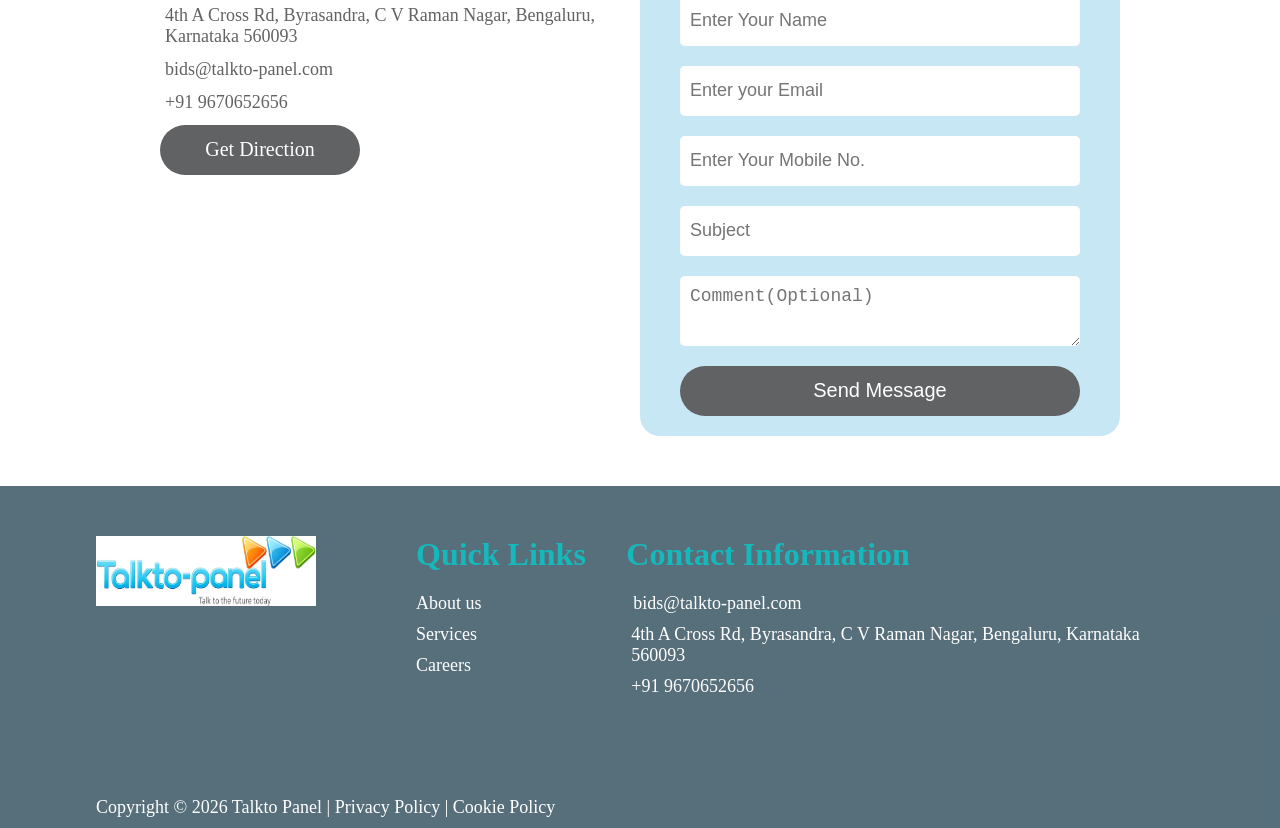
==== commit 7651af6b: "change address" ====
--- a/index.html
+++ b/index.html
@@ -14,7 +14,7 @@
             <div class="details">
                 <div class="location">
                     <a href="#" class="icon"><ion-icon name="location-outline"></ion-icon></a>
-                    <p>Sec 17, Near munshipulia, Indira nagar, Lucknow 226016</p>
+                    <p>4th A Cross Rd, Byrasandra, C V Raman Nagar, Bengaluru, Karnataka 560093</p>
                 </div>
 
                 <div class="email">
@@ -54,11 +54,11 @@
 
             <div id="navbar-buttons">
                 <ul id="all-buttons">
-                    <li><a href="#" onclick="goToSection(event, 'section1', 'home')">Home</a></li>
-                    <li><a href="#" onclick="goToSection(event, 'section2', 'about')">About</a></li>
-                    <li><a href="#" onclick="goToSection(event, 'section3', 'services')"">Service</a></li>
-                    <li><a href="#" onclick="goToSection(event, 'section4', 'careers')">Careers</a></li>
-                    <li><a href="#" onclick="goToSection(event, 'section5', 'contact')">Contact</a></li>
+                    <li><a href="#section1" >Home</a></li>
+                    <li><a href="#section2" >About</a></li>
+                    <li><a href="#section3" >Service</a></li>
+                    <li><a href="#section4" >Careers</a></li>
+                    <li><a href="#section5" >Contact</a></li>
                 </ul>
             </div>
         </div>
@@ -220,7 +220,7 @@
 
                     <div class="location">
                         <a href="#" class="icon"><ion-icon name="location-outline"></ion-icon></a>
-                        <p>Sec 17, Near munshipulia, Indira nagar, Lucknow 226016</p>
+                        <p>4th A Cross Rd, Byrasandra, C V Raman Nagar, Bengaluru, Karnataka 560093</p>
                     </div>
 
                     <div class="email">
@@ -265,9 +265,9 @@
 
                     <div class="links">
                         <h1>Quick Links</h1>
-                        <a href="#" onclick="goToSection(event, 'section2', 'about')">About us</a>
-                        <a href="#" onclick="goToSection(event, 'section3', 'services')">Services</a>
-                        <a href="#" onclick="goToSection(event, 'section4', 'careers')">Careers</a>
+                        <a href="#section2" >About us</a>
+                        <a href="#section3" >Services</a>
+                        <a href="#section4" >Careers</a>
                     </div>
                 </div>
 
@@ -281,7 +281,7 @@
 
                     <div class="location">
                         <a href="#" class="icon"><ion-icon name="location-outline"></ion-icon></a>
-                        <p>Sec 17, Near munshipulia, Indira nagar, Lucknow 226016</p>
+                        <p>4th A Cross Rd, Byrasandra, C V Raman Nagar, Bengaluru, Karnataka 560093</p>
                     </div>
 
                     <div class="phone">
